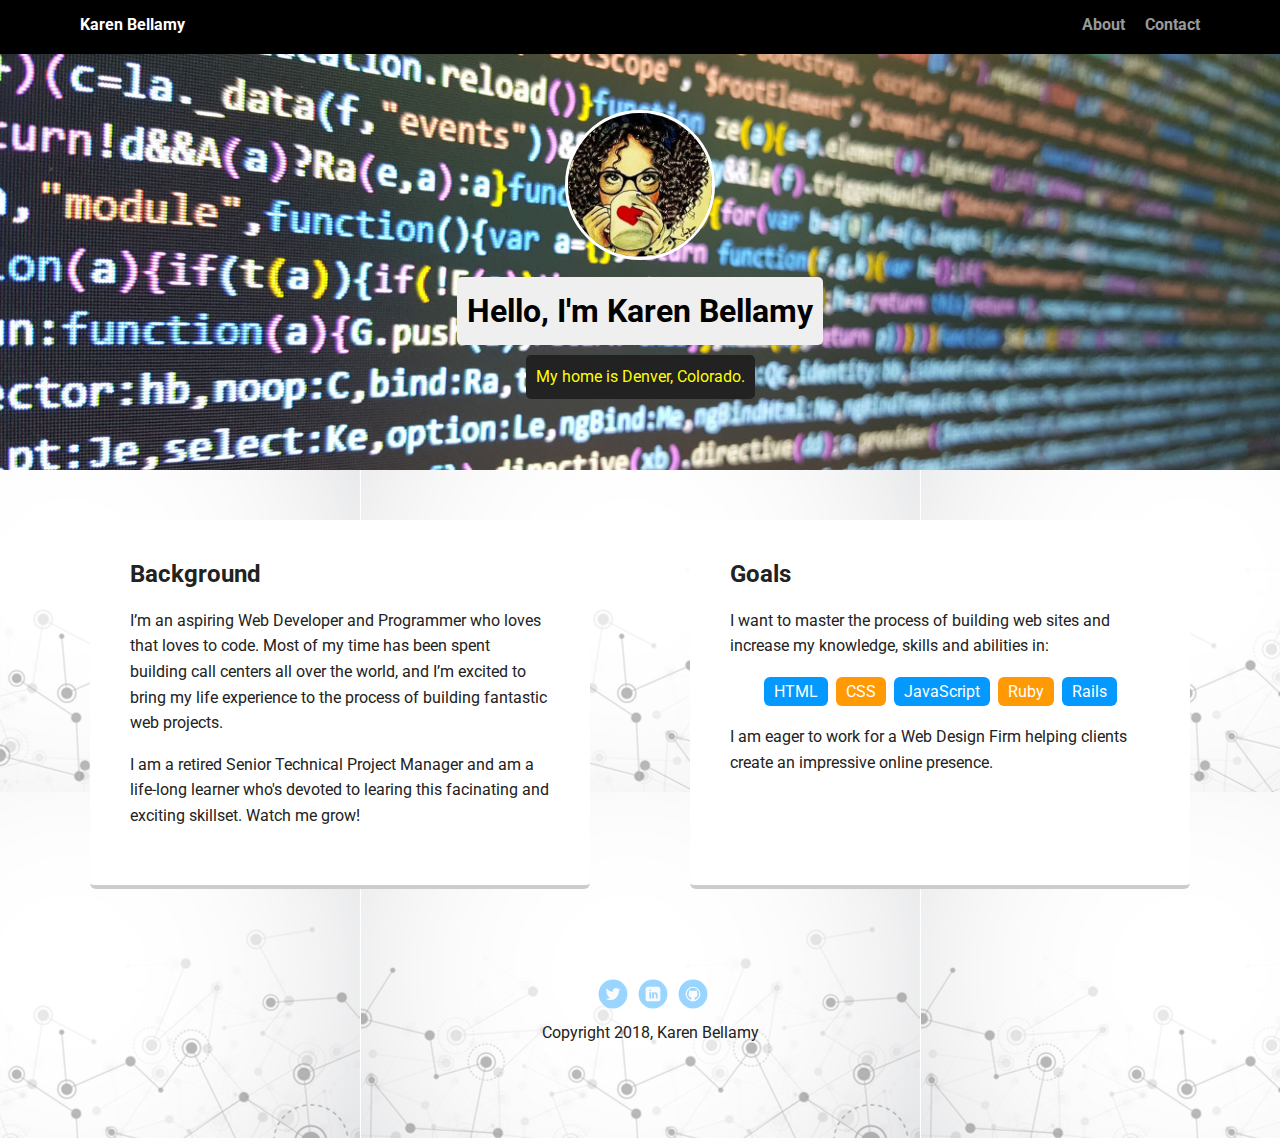
==== index.html @ 22818850 "files for project 1" ====
<!doctype html>
<html lang="en">
<head>
  <meta charset="utf-8">
  <title>Karen Bellamy's Profile</title>
  <meta name="viewport" content="width=device-width, initial-scale=1.0">
  <link rel="stylesheet" href="styles.css">
  <link href="https://fonts.googleapis.com/css?family=Muli%7CRoboto:400,300,500,700,900" rel="stylesheet"></head>
  <body>

    <div class="main-nav">
        <ul class="nav">
          <li class="name">Karen Bellamy</li>
          <li><a href="#card">About</a></li>
          <li><a href="#contact">Contact</a></li>
        </ul>
    </div>

    <header>
      <img src="images/me2.png" alt="Drawing of Karen Bellamy" class="profile-image">
      <h1 class="tag name">Hello, I'm Karen Bellamy</h1>
      <p class="tag location">My home is Denver, Colorado.</p>
    </header>

    <main class="flex">
      <div class="card">
        <h2>Background</h2>
        <p>I’m an aspiring Web Developer and Programmer who loves that loves to code. Most of my time has been spent building  call centers all over the world, and I’m excited to bring my life experience to the process of building fantastic web projects.</p>
        <p>I am a retired Senior Technical Project Manager and am a life-long learner who's devoted to learing this facinating and exciting skillset.  Watch me grow!</p>
      </div> 

      <div class="card">
        <h2>Goals</h2>
        <p>I want to master the process of building web sites and increase my knowledge, skills and abilities in:</p>
        <ul class="skills">
          <li>HTML</li>
          <li>CSS</li>
          <li>JavaScript</li>
          <li>Ruby</li>
          <li>Rails</li>
        </ul>
        <p>I am eager to work for a Web Design Firm helping clients create an impressive online presence.</p>
      </div> 

    </main>
    <footer>
      <ul>
        <li><a href="https://twitter.com/havesomesuccess" class="social twitter">Twitter</a></li>
        <li><a href="https://www.linkedin.com/" class="social linkedin">LinkedIn</a></li>
        <li><a href="https://github.com/mysskaren" class="social github">Github</a></li>
      </ul>
      <p class="copyright">Copyright 2018, Karen Bellamy</p>
    </footer>
  </body>
  </html>
---- styles.css ----
/* Global Layout Set-up */
* { 
  box-sizing: border-box;
}
  
body {
  margin: 0;
  padding: 0;
  text-align: center;
  font-family: 'Roboto', sans-serif;
  color: #222;
  background: url(images/skillsetbackground.jpg) repeat top center;
}
/* Link Styles */

a {
  text-decoration: none;
  color: #999;
}
a:hover {
  color: #6633ff;
}

/* Section Styles */

.main-nav {
  width: 100%;
  background: black;
  min-height: 30px;
  padding: 10px;
  position: fixed;
  text-align: center;
}
.nav {
  display: flex;
  justify-content: space-around;
  font-weight: 700;
  list-style-type: none;
  margin: 0 auto;
  padding: 0;
}

.nav .name {
    display: block;
    margin-right: auto;
    color: white;
}
.nav li {
  padding: 5px 10px 10px 10px;
}
.nav a {
  transition: all .5s;
}
.nav a:hover {
  color: white
}

header {
  text-align: center;
  background: url('images/codingbackground.jpg') no-repeat top center ;
  background-size: cover;
  overflow: hidden;
  padding-top: 60px;
}
header {
  line-height: 1.5;
}
header .profile-image {
  margin-top: 50px;
  width: 150px;
  height: 150px;
  border-radius: 100%;
  border: 3px solid white;
  transition: all .5s;
}
header .profile-image:hover {
  transform: scale(1.2) rotate(5deg);
}
.tag {
  background-color: #efefef;
  color: black;
  padding: 10px;
  border-radius: 5px;
  display: table;
  margin: 10px auto;
} 
.location {
  background-color: #222;
  color: yellow;
}
.card {
  margin: 30px;
  padding: 20px 40px 40px;
  max-width: 500px;
  text-align: left;
  background: #fff;
  border-bottom: 4px solid #ccc;
  border-radius: 6px;
  transition: all .5s;
}
.card:hover {
  border-color: #ff99ff;
}

ul.skills {
  padding: 0;
  text-align: center;
}

.skills li {
  border-radius: 6px;
  display: inline-block;
  background: #ff9904;
  color: white;
  padding: 5px 10px;
  margin: 2px;
}

.skills li:nth-child(odd) {
  background: #0399ff;
}

footer {
  width: 100%;
  min-height: 30px;
  padding: 20px 0 40px 20px;
}

footer .copyright {
  top: -8px;
  font-size: .75em;
}

footer ul {
  list-style-type: none;
  margin: 0;
  padding: 0;
}

footer ul li {
  display: inline-block;
}

a.social {
  display: inline-block;
  text-indent: -9999px;
  margin-left: 5px;
  width: 30px;
  height: 30px;
  background-size: 30px 30px;
  opacity: .4;
  transition: all .5s;
}
a.twitter {
  background-image: url(images/twitter.svg);
}
a.linkedin {
  background-image: url(images/linkedin.svg);
}
a.github {
  background-image: url(images/github.svg);
}
a.social:hover {
  opacity: 1;
}
.clearfix {
  clear: both;
}

/* Styles for larger screens */
@media screen and (min-width: 720px) {
  
  .flex {
      display: -ms-flexbox;      /* TWEENER - IE 10 */
      display: flex; 
      max-width: 1200px;
      -ms-flex-pack: distribute;
      justify-content: space-around;
      margin: 0 auto;
  }

  header {
    min-height: 470px;
  }

  .nav {
    max-width: 1200px;
    padding: 0 30px;
  }


  main {
    padding-top: 20px;
  }

  main p {
    line-height: 1.6em;
  }

  footer {
    font-size: 1.3em;
    max-width: 1200px;
    margin: 40px auto;
  }

}
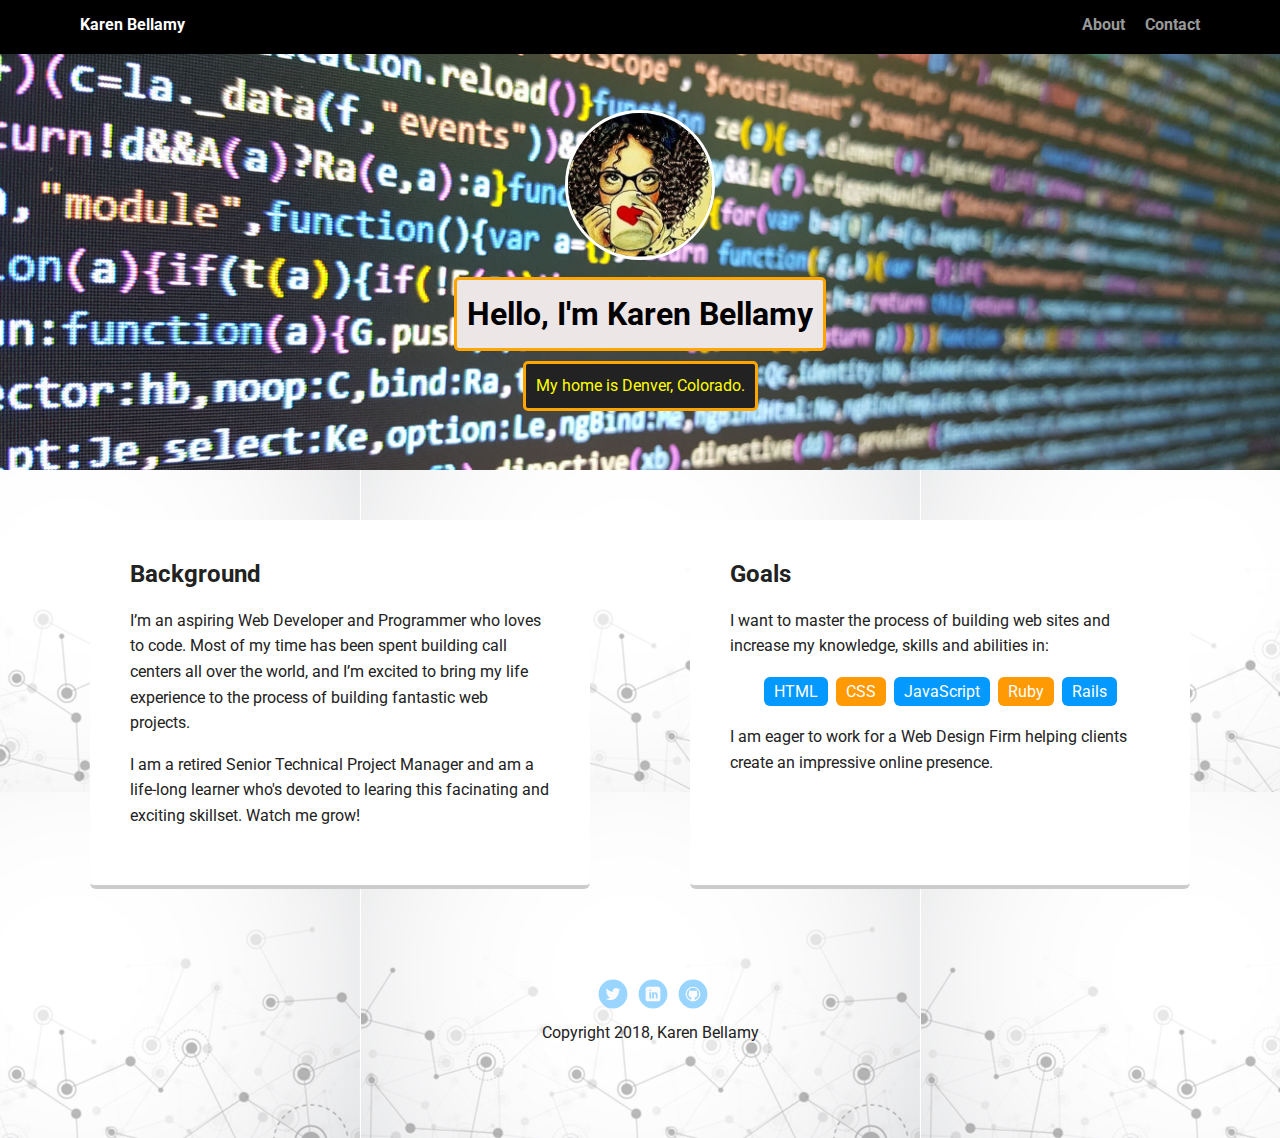
==== commit e133055c: "navigation list updates" ====
--- a/index.html
+++ b/index.html
@@ -11,8 +11,8 @@
     <div class="main-nav">
         <ul class="nav">
           <li class="name">Karen Bellamy</li>
-          <li><a href="#card">About</a></li>
-          <li><a href="#contact">Contact</a></li>
+          <li><a href="about">About</a></li>
+          <li><a href="contact">Contact</a></li>
         </ul>
     </div>
 
@@ -25,7 +25,7 @@
     <main class="flex">
       <div class="card">
         <h2>Background</h2>
-        <p>I’m an aspiring Web Developer and Programmer who loves that loves to code. Most of my time has been spent building  call centers all over the world, and I’m excited to bring my life experience to the process of building fantastic web projects.</p>
+        <p>I’m an aspiring Web Developer and Programmer who loves to code. Most of my time has been spent building  call centers all over the world, and I’m excited to bring my life experience to the process of building fantastic web projects.</p>
         <p>I am a retired Senior Technical Project Manager and am a life-long learner who's devoted to learing this facinating and exciting skillset.  Watch me grow!</p>
       </div> 
 
--- a/styles.css
+++ b/styles.css
@@ -77,9 +77,10 @@
   transform: scale(1.2) rotate(5deg);
 }
 .tag {
-  background-color: #efefef;
+  background-color: #ede6e6;
   color: black;
   padding: 10px;
+  border: 3px solid #ffa500; 
   border-radius: 5px;
   display: table;
   margin: 10px auto;
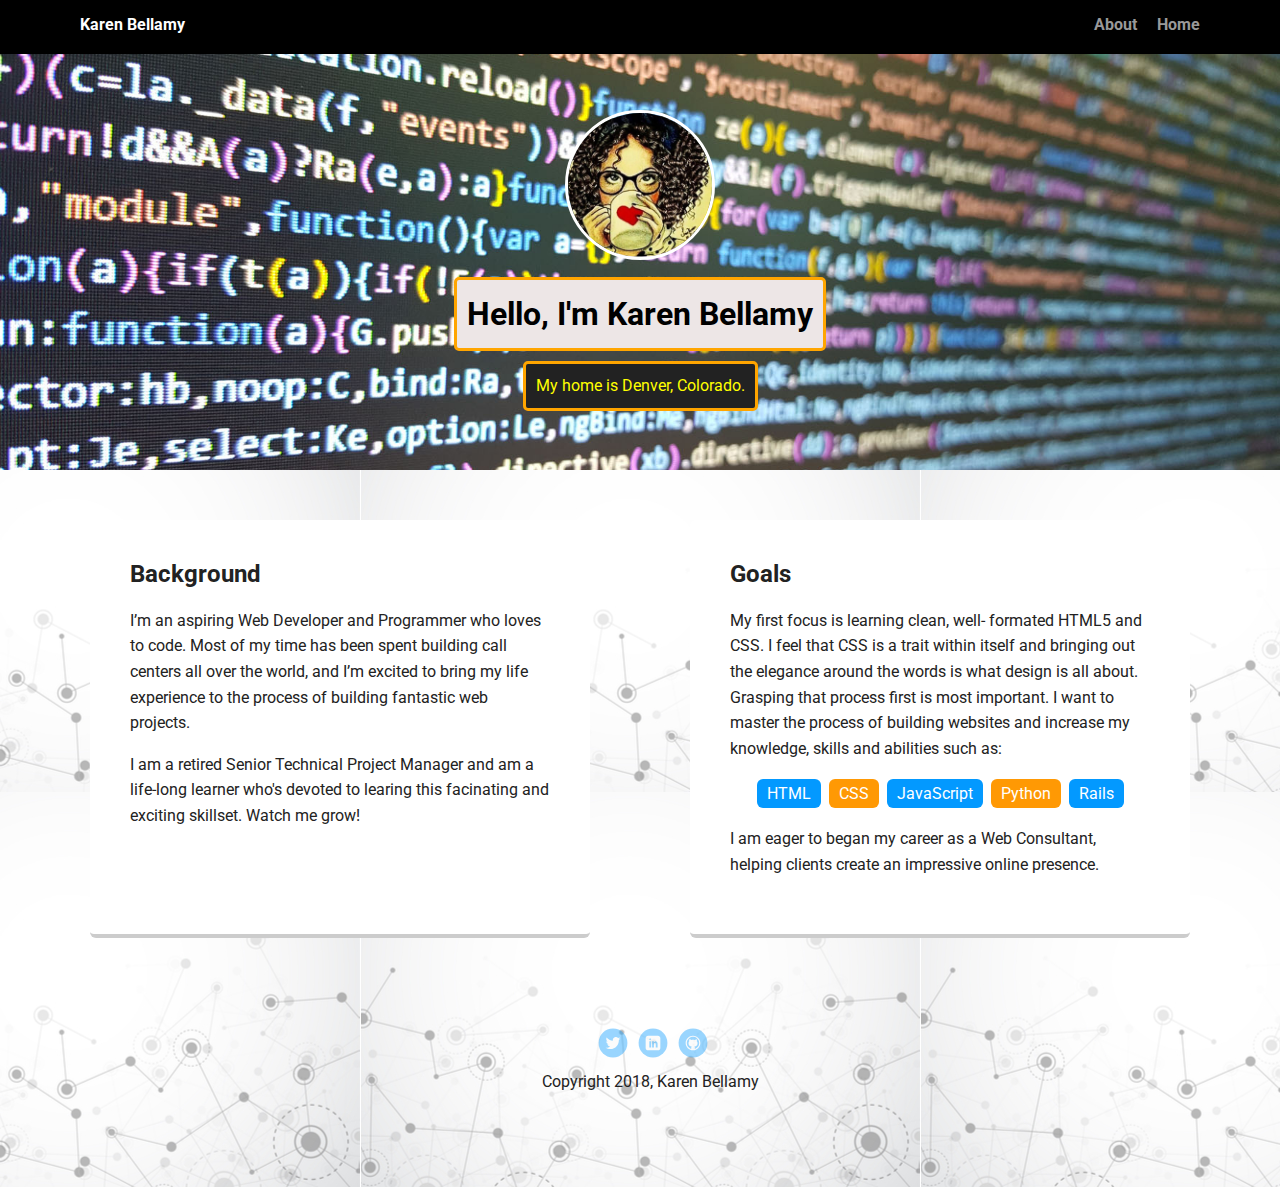
==== commit 96e064c8: "new text for placeholders" ====
--- a/index.html
+++ b/index.html
@@ -11,8 +11,8 @@
     <div class="main-nav">
         <ul class="nav">
           <li class="name">Karen Bellamy</li>
-          <li><a href="about">About</a></li>
-          <li><a href="contact">Contact</a></li>
+          <li><a href="about.html">About</a></li>
+          <li><a href="index.html">Home</a></li>
         </ul>
     </div>
 
@@ -31,15 +31,15 @@
 
       <div class="card">
         <h2>Goals</h2>
-        <p>I want to master the process of building web sites and increase my knowledge, skills and abilities in:</p>
+        <p>My first focus is learning clean, well- formated HTML5 and CSS.  I feel that CSS is a trait within itself and bringing out the elegance around the words is what design is all about.  Grasping that process first is most important.  I want to master the process of building websites and increase my  knowledge, skills and abilities such as:</p>
         <ul class="skills">
           <li>HTML</li>
           <li>CSS</li>
           <li>JavaScript</li>
-          <li>Ruby</li>
+          <li>Python</li>
           <li>Rails</li>
         </ul>
-        <p>I am eager to work for a Web Design Firm helping clients create an impressive online presence.</p>
+        <p>I am eager to began my career as a Web Consultant, helping clients create an impressive online presence.</p>
       </div> 
 
     </main>
@@ -48,7 +48,7 @@
         <li><a href="https://twitter.com/havesomesuccess" class="social twitter">Twitter</a></li>
         <li><a href="https://www.linkedin.com/" class="social linkedin">LinkedIn</a></li>
         <li><a href="https://github.com/mysskaren" class="social github">Github</a></li>
-      </ul>
+        </ul>
       <p class="copyright">Copyright 2018, Karen Bellamy</p>
     </footer>
   </body>
--- a/styles.css
+++ b/styles.css
@@ -76,6 +76,7 @@
 header .profile-image:hover {
   transform: scale(1.2) rotate(5deg);
 }
+
 .tag {
   background-color: #ede6e6;
   color: black;
